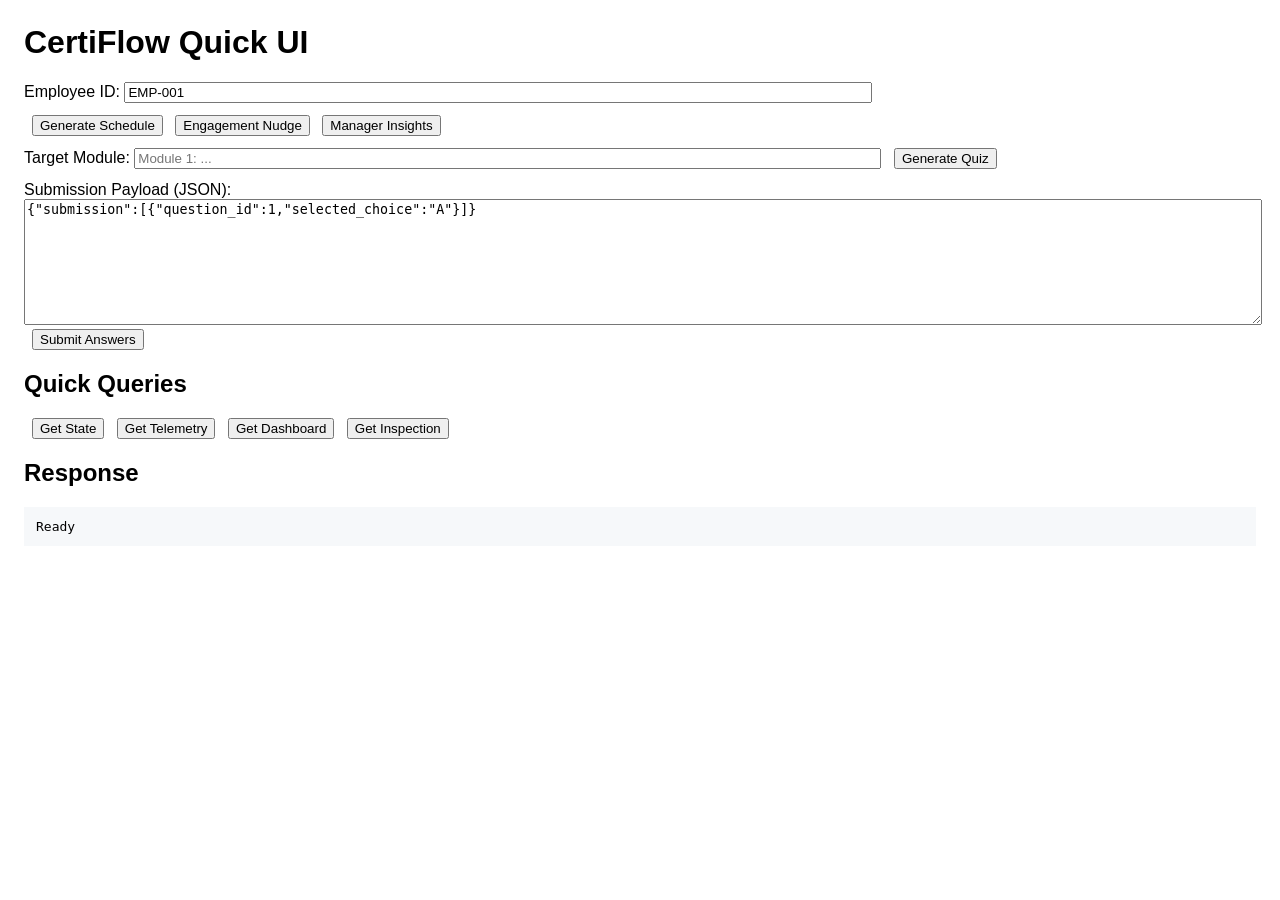
==== static/index.html @ ef90c548 "new file:   PRESENTATION.md 	new file:   README.md 	new file:   api.py 	new file:   data/fabric_iq.j" ====
<!doctype html>
<html lang="en">
<head>
  <meta charset="utf-8" />
  <meta name="viewport" content="width=device-width, initial-scale=1" />
  <title>CertiFlow UI</title>
  <style>
    body { font-family: Arial, sans-serif; margin: 24px; }
    .row { margin-bottom: 12px }
    textarea { width: 100%; height: 120px; }
    input[type=text] { width: 60%; }
    button { margin-left: 8px; }
    pre { background:#f6f8fa; padding:12px; overflow:auto; }
  </style>
</head>
<body>
  <h1>CertiFlow Quick UI</h1>

  <div class="row">
    <label>Employee ID: <input id="employeeId" type="text" value="EMP-001"/></label>
  </div>

  <div class="row">
    <button onclick="callAction('GENERATE_SCHEDULE')">Generate Schedule</button>
    <button onclick="callAction('ENGAGEMENT_NUDGE')">Engagement Nudge</button>
    <button onclick="callAction('MANAGER_INSIGHTS')">Manager Insights</button>
  </div>

  <div class="row">
    <label>Target Module: <input id="targetModule" type="text" placeholder="Module 1: ..."/></label>
    <button onclick="callAction('GENERATE_QUIZ')">Generate Quiz</button>
  </div>

  <div class="row">
    <label>Submission Payload (JSON):</label>
    <textarea id="submissionPayload">{"submission":[{"question_id":1,"selected_choice":"A"}]}</textarea>
    <button onclick="callAction('SUBMIT_ANSWERS')">Submit Answers</button>
  </div>

  <h2>Quick Queries</h2>
  <div class="row">
    <button onclick="getState()">Get State</button>
    <button onclick="getTelemetry()">Get Telemetry</button>
    <button onclick="getDashboard()">Get Dashboard</button>
    <button onclick="getInspection()">Get Inspection</button>
  </div>

  <h2>Response</h2>
  <pre id="output">Ready</pre>

<script>
async function callAction(action) {
  const employee_id = document.getElementById('employeeId').value;
  const target_module = document.getElementById('targetModule').value || undefined;
  let submission_payload = undefined;
  if (action === 'SUBMIT_ANSWERS') {
    submission_payload = document.getElementById('submissionPayload').value;
  }

  const body = { employee_id, action };
  if (target_module) body.target_module = target_module;
  if (submission_payload) body.submission_payload = submission_payload;

  const res = await fetch('/pipeline', {
    method: 'POST', headers: { 'Content-Type': 'application/json' },
    body: JSON.stringify(body)
  });

  const text = await res.text();
  try { document.getElementById('output').textContent = JSON.stringify(JSON.parse(text), null, 2); }
  catch (e) { document.getElementById('output').textContent = text; }
}

async function getState() {
  const employee_id = document.getElementById('employeeId').value;
  const res = await fetch(`/state/${employee_id}`);
  const j = await res.json();
  document.getElementById('output').textContent = JSON.stringify(j, null, 2);
}
async function getTelemetry() {
  const employee_id = document.getElementById('employeeId').value;
  const res = await fetch(`/telemetry/${employee_id}`);
  const j = await res.json();
  document.getElementById('output').textContent = JSON.stringify(j, null, 2);
}
async function getDashboard() {
  const res = await fetch('/dashboard');
  const j = await res.json();
  document.getElementById('output').textContent = JSON.stringify(j, null, 2);
}
async function getInspection() {
  const res = await fetch('/inspection');
  const j = await res.json();
  document.getElementById('output').textContent = JSON.stringify(j, null, 2);
}
</script>
</body>
</html>
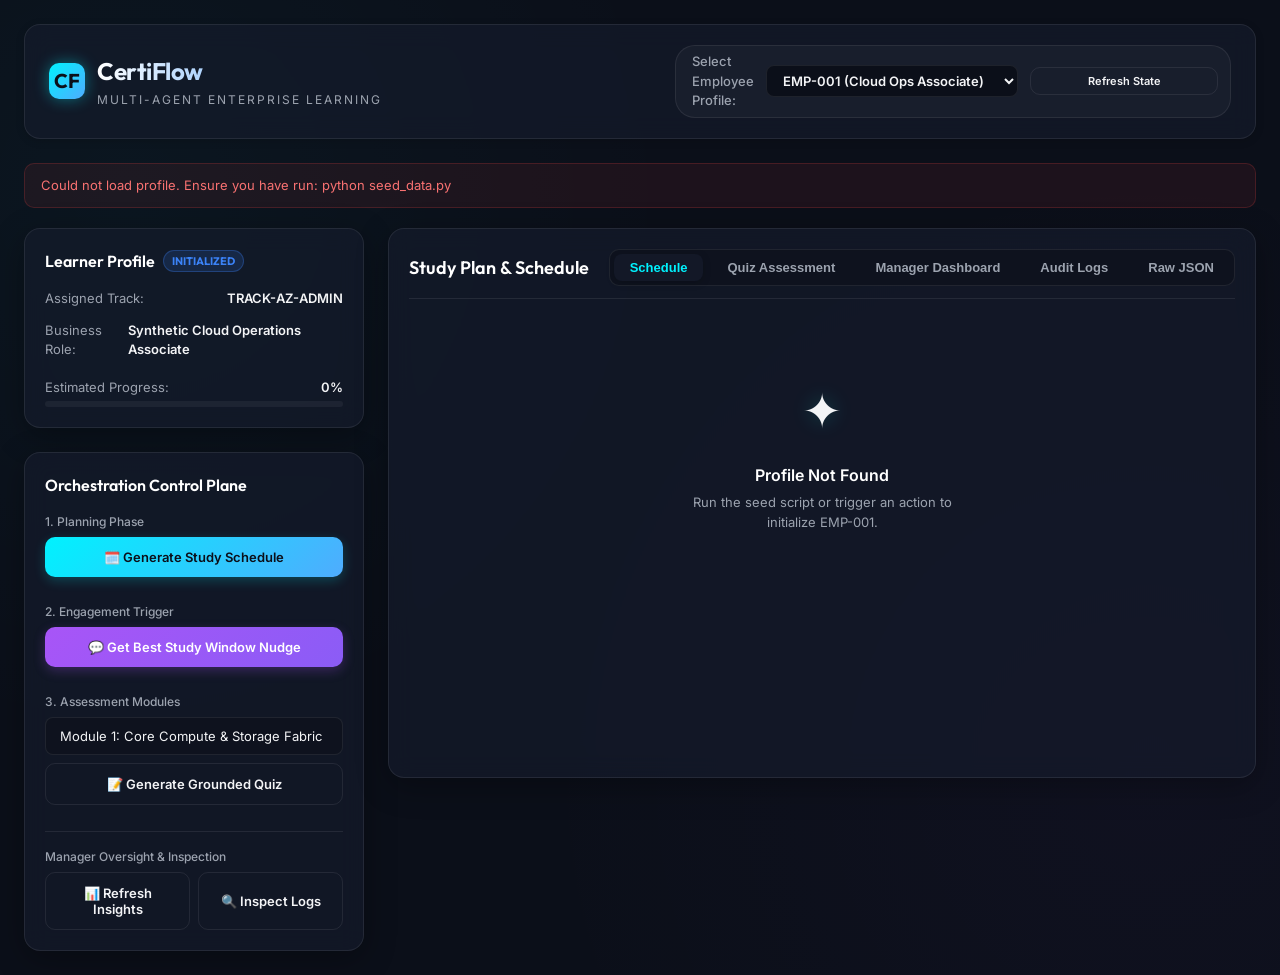
==== commit b1aff007: "Initial commit" ====
--- a/static/index.html
+++ b/static/index.html
@@ -1,98 +1,790 @@
 <!doctype html>
 <html lang="en">
+
 <head>
   <meta charset="utf-8" />
   <meta name="viewport" content="width=device-width, initial-scale=1" />
-  <title>CertiFlow UI</title>
-  <style>
-    body { font-family: Arial, sans-serif; margin: 24px; }
-    .row { margin-bottom: 12px }
-    textarea { width: 100%; height: 120px; }
-    input[type=text] { width: 60%; }
-    button { margin-left: 8px; }
-    pre { background:#f6f8fa; padding:12px; overflow:auto; }
-  </style>
+  <title>CertiFlow — Reasoning Enterprise Learning Platform</title>
+  <link rel="stylesheet" href="style.css" />
 </head>
+
 <body>
-  <h1>CertiFlow Quick UI</h1>
-
-  <div class="row">
-    <label>Employee ID: <input id="employeeId" type="text" value="EMP-001"/></label>
+
+  <!-- Header Panel -->
+  <header>
+    <div class="logo-container">
+      <div class="logo-icon">CF</div>
+      <div>
+        <h1>CertiFlow</h1>
+        <div class="subtitle">Multi-Agent Enterprise Learning</div>
+      </div>
+    </div>
+    <div class="user-selector">
+      <label for="employeeId">Select Employee Profile:</label>
+      <select id="employeeId" onchange="loadEmployeeInfo()">
+        <option value="EMP-001">EMP-001 (Cloud Ops Associate)</option>
+        <option value="EMP-002">EMP-002 (Custom Demo Profile)</option>
+      </select>
+      <button class="btn btn-outline" style="padding: 6px 12px; font-size:11px;" onclick="loadEmployeeInfo()">Refresh
+        State</button>
+    </div>
+  </header>
+
+  <!-- Alert Banner -->
+  <div id="alertBanner" class="alert" style="display: none;"></div>
+
+  <!-- Dashboard Grid -->
+  <div class="dashboard-grid">
+
+    <!-- Sidebar Controls -->
+    <div class="sidebar">
+
+      <!-- Employee Profile / State Panel -->
+      <div class="panel">
+        <div class="panel-title">
+          <span>Learner Profile</span>
+          <span id="learnerBadge" class="badge-status badge-initialized">Initialized</span>
+        </div>
+        <div class="status-card">
+          <div class="status-row">
+            <span class="status-label">Assigned Track:</span>
+            <span class="status-val" id="profileTrack">TRACK-AZ-ADMIN</span>
+          </div>
+          <div class="status-row">
+            <span class="status-label">Business Role:</span>
+            <span class="status-val" id="profileRole">Synthetic Cloud Operations Associate</span>
+          </div>
+          <div style="margin-top: 6px;">
+            <div class="status-row" style="margin-bottom: 4px;">
+              <span class="status-label">Estimated Progress:</span>
+              <span class="status-val" id="progressVal">0%</span>
+            </div>
+            <div class="progress-bar-container">
+              <div class="progress-bar-fill" id="progressBar" style="width: 0%;"></div>
+            </div>
+          </div>
+        </div>
+      </div>
+
+      <!-- Action Panel -->
+      <div class="panel">
+        <div class="panel-title">Orchestration Control Plane</div>
+
+        <div class="action-list">
+          <div class="input-group">
+            <label>1. Planning Phase</label>
+            <button class="btn btn-primary" onclick="callAction('GENERATE_SCHEDULE')">
+              🗓️ Generate Study Schedule
+            </button>
+          </div>
+
+          <div class="input-group">
+            <label>2. Engagement Trigger</label>
+            <button class="btn btn-secondary" onclick="callAction('ENGAGEMENT_NUDGE')">
+              💬 Get Best Study Window Nudge
+            </button>
+          </div>
+
+          <div class="input-group">
+            <label>3. Assessment Modules</label>
+            <input id="targetModule" class="input-control" type="text" value="Module 1: Core Compute & Storage Fabric"
+              placeholder="Enter target module name" />
+            <button class="btn btn-outline" style="margin-top: 8px;" onclick="callAction('GENERATE_QUIZ')">
+              📝 Generate Grounded Quiz
+            </button>
+          </div>
+
+          <div class="input-group"
+            style="margin-bottom: 0; border-top: 1px solid var(--border-color); padding-top: 16px;">
+            <label>Manager Oversight & Inspection</label>
+            <div style="display: flex; gap: 8px;">
+              <button class="btn btn-outline" style="flex: 1;" onclick="callAction('MANAGER_INSIGHTS')">
+                📊 Refresh Insights
+              </button>
+              <button class="btn btn-outline" style="flex: 1;" onclick="getInspection()">
+                🔍 Inspect Logs
+              </button>
+            </div>
+          </div>
+        </div>
+      </div>
+
+    </div>
+
+    <!-- Main Workspace Workspace -->
+    <div class="panel" style="min-height: 550px;">
+      <div class="workspace-header">
+        <div class="workspace-title" id="workspaceTitle">Study Plan & Schedule</div>
+        <div class="tabs-nav">
+          <button class="tab-btn active" id="tab-schedule" onclick="switchTab('schedule')">Schedule</button>
+          <button class="tab-btn" id="tab-quiz" onclick="switchTab('quiz')">Quiz Assessment</button>
+          <button class="tab-btn" id="tab-dashboard" onclick="switchTab('dashboard')">Manager Dashboard</button>
+          <button class="tab-btn" id="tab-inspection" onclick="switchTab('inspection')">Audit Logs</button>
+          <button class="tab-btn" id="tab-raw" onclick="switchTab('raw')">Raw JSON</button>
+        </div>
+      </div>
+
+      <div class="workspace-body fade-in" id="workspaceContent">
+        <!-- Renderings injected dynamically via Javascript -->
+      </div>
+    </div>
+
   </div>
 
-  <div class="row">
-    <button onclick="callAction('GENERATE_SCHEDULE')">Generate Schedule</button>
-    <button onclick="callAction('ENGAGEMENT_NUDGE')">Engagement Nudge</button>
-    <button onclick="callAction('MANAGER_INSIGHTS')">Manager Insights</button>
-  </div>
-
-  <div class="row">
-    <label>Target Module: <input id="targetModule" type="text" placeholder="Module 1: ..."/></label>
-    <button onclick="callAction('GENERATE_QUIZ')">Generate Quiz</button>
-  </div>
-
-  <div class="row">
-    <label>Submission Payload (JSON):</label>
-    <textarea id="submissionPayload">{"submission":[{"question_id":1,"selected_choice":"A"}]}</textarea>
-    <button onclick="callAction('SUBMIT_ANSWERS')">Submit Answers</button>
-  </div>
-
-  <h2>Quick Queries</h2>
-  <div class="row">
-    <button onclick="getState()">Get State</button>
-    <button onclick="getTelemetry()">Get Telemetry</button>
-    <button onclick="getDashboard()">Get Dashboard</button>
-    <button onclick="getInspection()">Get Inspection</button>
-  </div>
-
-  <h2>Response</h2>
-  <pre id="output">Ready</pre>
-
-<script>
-async function callAction(action) {
-  const employee_id = document.getElementById('employeeId').value;
-  const target_module = document.getElementById('targetModule').value || undefined;
-  let submission_payload = undefined;
-  if (action === 'SUBMIT_ANSWERS') {
-    submission_payload = document.getElementById('submissionPayload').value;
-  }
-
-  const body = { employee_id, action };
-  if (target_module) body.target_module = target_module;
-  if (submission_payload) body.submission_payload = submission_payload;
-
-  const res = await fetch('/pipeline', {
-    method: 'POST', headers: { 'Content-Type': 'application/json' },
-    body: JSON.stringify(body)
-  });
-
-  const text = await res.text();
-  try { document.getElementById('output').textContent = JSON.stringify(JSON.parse(text), null, 2); }
-  catch (e) { document.getElementById('output').textContent = text; }
-}
-
-async function getState() {
-  const employee_id = document.getElementById('employeeId').value;
-  const res = await fetch(`/state/${employee_id}`);
-  const j = await res.json();
-  document.getElementById('output').textContent = JSON.stringify(j, null, 2);
-}
-async function getTelemetry() {
-  const employee_id = document.getElementById('employeeId').value;
-  const res = await fetch(`/telemetry/${employee_id}`);
-  const j = await res.json();
-  document.getElementById('output').textContent = JSON.stringify(j, null, 2);
-}
-async function getDashboard() {
-  const res = await fetch('/dashboard');
-  const j = await res.json();
-  document.getElementById('output').textContent = JSON.stringify(j, null, 2);
-}
-async function getInspection() {
-  const res = await fetch('/inspection');
-  const j = await res.json();
-  document.getElementById('output').textContent = JSON.stringify(j, null, 2);
-}
-</script>
+  <script>
+    // State Tracking
+    let currentEmployeeId = 'EMP-001';
+    let currentTab = 'schedule';
+    let currentEmployeeState = null;
+    let currentDashboardData = null;
+    let currentInspectionReport = null;
+    let activeQuizTemplate = null;
+
+    // Run on startup
+    window.addEventListener('DOMContentLoaded', () => {
+      loadEmployeeInfo();
+    });
+
+    async function loadEmployeeInfo() {
+      currentEmployeeId = document.getElementById('employeeId').value;
+      showAlert(null); // Hide any alerts
+
+      try {
+        const res = await fetch(`/state/${currentEmployeeId}`);
+        if (!res.ok) {
+          // If 404, let's try to trigger an initialization call to populate it
+          // We can do this by executing a mock GET_INSIGHTS or similar, or prompt the user.
+          throw new Error(`Employee profile status returned: ${res.status}`);
+        }
+        const state = await res.json();
+        currentEmployeeState = state;
+        updateUIProfile(state);
+        renderCurrentTab();
+      } catch (err) {
+        // Fallback display if not seeded yet
+        showAlert(`Could not load profile. Ensure you have run: python seed_data.py`, 'error');
+        document.getElementById('progressVal').textContent = '0%';
+        document.getElementById('progressBar').style.width = '0%';
+        updateWorkspacePlaceholder("Profile Not Found", "Run the seed script or trigger an action to initialize EMP-001.");
+      }
+    }
+
+    function updateUIProfile(state) {
+      if (!state) return;
+      document.getElementById('profileTrack').textContent = state.assigned_track || 'N/A';
+      document.getElementById('profileRole').textContent = state.role || 'N/A';
+
+      // Update badge
+      const badge = document.getElementById('learnerBadge');
+      badge.textContent = state.current_stage || 'INITIALIZED';
+      badge.className = `badge-status badge-${(state.current_stage || 'initialized').toLowerCase()}`;
+
+      // Progress calculation
+      let progress = 0;
+      const stage = state.current_stage;
+      const hasSchedule = !!state.schedule;
+      const hasActiveQuiz = !!state.active_quiz;
+      const submissionCount = (state.quiz_submissions || []).length;
+
+      if (stage === "COMPLETED_ASSESSMENT" || submissionCount > 0) {
+        progress = 100;
+      } else if (stage === "QUIZ_PENDING" || hasActiveQuiz) {
+        progress = 70;
+      } else if (stage === "SCHEDULED" || hasSchedule) {
+        progress = 35;
+      } else if (stage === "NEEDS_REVISION") {
+        progress = 15;
+      } else if (stage === "INITIALIZED") {
+        progress = 5;
+      }
+
+      document.getElementById('progressVal').textContent = `${progress}%`;
+      document.getElementById('progressBar').style.width = `${progress}%`;
+    }
+
+    function showAlert(msg, type = 'success') {
+      const banner = document.getElementById('alertBanner');
+      if (!msg) {
+        banner.style.display = 'none';
+        return;
+      }
+      banner.textContent = msg;
+      banner.style.display = 'block';
+      banner.className = `alert alert-${type}`;
+    }
+
+    function switchTab(tabName) {
+      // Remove active from buttons
+      document.querySelectorAll('.tab-btn').forEach(btn => btn.classList.remove('active'));
+      document.getElementById(`tab-${tabName}`).classList.add('active');
+      currentTab = tabName;
+      renderCurrentTab();
+    }
+
+    function updateWorkspacePlaceholder(title, desc, icon = '✦') {
+      const container = document.getElementById('workspaceContent');
+      container.innerHTML = `
+        <div class="blank-slate fade-in">
+          <div class="blank-slate-icon">${icon}</div>
+          <div class="blank-slate-title">${title}</div>
+          <div class="blank-slate-desc">${desc}</div>
+        </div>
+      `;
+    }
+
+    function renderCurrentTab() {
+      const title = document.getElementById('workspaceTitle');
+      const container = document.getElementById('workspaceContent');
+
+      // Set Workspace Title
+      switch (currentTab) {
+        case 'schedule':
+          title.textContent = "Weekly Study Calendar";
+          renderSchedule(container);
+          break;
+        case 'quiz':
+          title.textContent = "Quiz & Competency Assessment";
+          renderQuiz(container);
+          break;
+        case 'dashboard':
+          title.textContent = "Team Performance Dashboard";
+          renderDashboard(container);
+          break;
+        case 'inspection':
+          title.textContent = "Audit Inspection Log";
+          renderInspection(container);
+          break;
+        case 'raw':
+          title.textContent = "Raw Telemetry / State Object";
+          renderRawJSON(container);
+          break;
+      }
+    }
+
+    // Pipeline actions executor
+    async function callAction(action) {
+      const employee_id = document.getElementById('employeeId').value;
+      const target_module = document.getElementById('targetModule').value || undefined;
+
+      showAlert("Routing reasoning request to Microsoft Foundry Agent Service...", "success");
+      updateWorkspacePlaceholder("Processing Agent Pipeline...", "Synthesizing output context across Foundry IQ, Work IQ, and Fabric IQ...", "⚙️");
+
+      const body = { employee_id, action };
+      if (target_module) body.target_module = target_module;
+
+      try {
+        const res = await fetch('/pipeline', {
+          method: 'POST',
+          headers: { 'Content-Type': 'application/json' },
+          body: JSON.stringify(body)
+        });
+
+        const result = await res.json();
+        if (!res.ok || !result.success) {
+          throw new Error(result.detail || result.error || "Execution failed");
+        }
+
+        showAlert(result.message, "success");
+
+        // Refresh local employee status
+        if (result.state) {
+          currentEmployeeState = result.state;
+          updateUIProfile(result.state);
+        }
+
+        // Auto-switch tabs to show output
+        if (action === 'GENERATE_SCHEDULE') {
+          switchTab('schedule');
+        } else if (action === 'GENERATE_QUIZ') {
+          activeQuizTemplate = result.submission_template;
+          switchTab('quiz');
+        } else if (action === 'SUBMIT_ANSWERS') {
+          switchTab('quiz');
+          loadEmployeeInfo(); // Refresh state structure
+        } else if (action === 'ENGAGEMENT_NUDGE') {
+          // Keep on current tab but refresh rendering
+          renderCurrentTab();
+        } else if (action === 'MANAGER_INSIGHTS') {
+          // Fetch manager dashboard details
+          const dashRes = await fetch('/dashboard');
+          currentDashboardData = await dashRes.json();
+          switchTab('dashboard');
+        }
+
+        // Always update the raw JSON tab with the latest transaction
+        document.getElementById('workspaceContent').classList.add('fade-in');
+
+      } catch (err) {
+        showAlert(err.message, "error");
+        updateWorkspacePlaceholder("Execution Interrupted", err.message, "⚠️");
+      }
+    }
+
+    // Dynamic rendering functions
+    function renderSchedule(container) {
+      if (!currentEmployeeState || !currentEmployeeState.schedule) {
+        updateWorkspacePlaceholder(
+          "No Schedule Available",
+          "Click 'Generate Study Schedule' on the sidebar control panel to trigger the Planner Agent.",
+          "🗓️"
+        );
+        return;
+      }
+
+      const scheduleData = currentEmployeeState.schedule.weekly_learning_schedule || currentEmployeeState.schedule;
+      const modules = scheduleData.modules_schedule || [];
+
+      if (modules.length === 0) {
+        container.innerHTML = `<div class="blank-slate"><div class="blank-slate-title">Calendar Schedule Empty</div></div>`;
+        return;
+      }
+
+      let html = `<div class="schedule-list fade-in">`;
+      modules.forEach(mod => {
+        const hours = mod.scheduled_hours || [];
+        const notes = mod.notes || "Grounded based on availability constraints and prerequisite tracking.";
+
+        html += `
+          <div class="schedule-item">
+            <div class="schedule-item-header">
+              <span class="schedule-item-title">${mod.name}</span>
+              <span class="schedule-item-id">${mod.module_id}</span>
+            </div>
+            <div class="schedule-item-slots">
+        `;
+
+        hours.forEach(slot => {
+          html += `
+            <span class="time-slot">
+              ⏱️ ${slot.day}: ${slot.start_time} - ${slot.end_time}
+            </span>
+          `;
+        });
+
+        html += `
+            </div>
+            <div class="schedule-item-notes">
+              <strong>Grounding Insight:</strong> ${notes}
+            </div>
+          </div>
+        `;
+      });
+      html += `</div>`;
+      container.innerHTML = html;
+    }
+
+    function renderQuiz(container) {
+      // Check if there are active quizzes
+      if (!currentEmployeeState) return;
+
+      const activeQuiz = currentEmployeeState.active_quiz;
+      const submissions = currentEmployeeState.quiz_submissions || [];
+
+      if (!activeQuiz) {
+        // Render historical scores if available
+        if (submissions.length > 0) {
+          const lastSub = submissions[submissions.length - 1];
+          const verdict = lastSub.verdict || {};
+          const isPassed = verdict.verdict === 'PASSED';
+          const recommendation = lastSub.advancement_recommendation || "Proceed forward.";
+
+          let histHtml = `
+            <div class="nudge-card fade-in" style="border-color: ${isPassed ? 'var(--success)' : 'var(--danger)'};">
+              <div class="nudge-header" style="color: ${isPassed ? 'var(--success)' : 'var(--danger)'};">
+                ${isPassed ? '🎉 Assessment Passed' : '⚠️ Revision Required'}
+              </div>
+              <div class="nudge-message">
+                Module: ${lastSub.module || 'Track Module'}<br/>
+                Score: <strong>${verdict.score_percentage}%</strong> (Verdict: ${verdict.verdict})
+              </div>
+              <div class="nudge-message" style="font-size: 14px; margin-top: 12px;">
+                ${verdict.feedback || ''}
+              </div>
+              
+              <div style="margin-top: 20px; padding-top:16px; border-top: 1px solid var(--border-color)">
+                <strong>Path Recommendation:</strong> ${recommendation}
+              </div>
+          `;
+
+          // If Critic gave explanations, render them
+          if (verdict.reasoning_trace && verdict.reasoning_trace.length > 0) {
+            histHtml += `
+              <div style="margin-top: 16px;">
+                <h4 style="color: var(--secondary); margin-bottom: 8px;">Critic Reasoning Trace:</h4>
+                <div style="display:flex; flex-direction:column; gap:10px;">
+            `;
+            verdict.reasoning_trace.forEach(item => {
+              histHtml += `
+                <div class="schedule-item-notes" style="border-color: var(--danger); background: rgba(239, 68, 68, 0.03);">
+                  <strong>Question: ${item.question_id} Focus</strong><br/>
+                  <em>Gaps identified:</em> ${item.why_wrong}<br/>
+                  <em>Revision Focus:</em> ${item.syllabus_focus}<br/>
+                  <em>Action Item:</em> ${item.corrective_action}
+                </div>
+              `;
+            });
+            histHtml += `</div></div>`;
+          }
+
+          histHtml += `
+              <button class="btn btn-outline" style="margin-top: 20px;" onclick="switchTab('schedule')">
+                Back to Schedule
+              </button>
+            </div>
+          `;
+          container.innerHTML = histHtml;
+        } else {
+          updateWorkspacePlaceholder(
+            "No Active Quiz",
+            "Enter a target module in the sidebar controls and click 'Generate Grounded Quiz' to generate an assessment.",
+            "📝"
+          );
+        }
+        return;
+      }
+
+      // Render the active quiz as form elements
+      const quizName = activeQuiz.module || "Assessment Quiz";
+      const questions = activeQuiz.quiz || activeQuiz.questions || [];
+
+      let quizHtml = `
+        <div class="quiz-container fade-in">
+          <div class="quiz-meta">
+            <span>Module: <strong>${quizName}</strong></span>
+            <span>Target: <strong>2 Grounded Questions</strong></span>
+          </div>
+          <form id="quizForm" onsubmit="submitQuizAnswers(event)">
+      `;
+
+      questions.forEach((q, qIdx) => {
+        const qId = q.question_id || q.id;
+        const options = q.options || q.choices || [];
+
+        quizHtml += `
+          <div class="quiz-card" style="margin-bottom: 16px;">
+            <div class="quiz-question">${qIdx + 1}. ${q.question}</div>
+            <div class="quiz-options">
+        `;
+
+        options.forEach((opt, optIdx) => {
+          // Resolve label choice e.g. "A", "B", "C", "D"
+          const letters = ["A", "B", "C", "D"];
+          const labelLetter = letters[optIdx] || opt.substring(0, 1);
+
+          quizHtml += `
+            <label class="quiz-option" id="label-q${qId}-${labelLetter}">
+              <input type="radio" name="question_${qId}" value="${labelLetter}" required 
+                     onclick="highlightOption('${qId}', '${labelLetter}')">
+              <span><strong>${labelLetter}.</strong> ${opt}</span>
+            </label>
+          `;
+        });
+
+        quizHtml += `
+            </div>
+          </div>
+        `;
+      });
+
+      quizHtml += `
+            <button type="submit" class="btn btn-primary" style="max-width: 200px;">
+              Submit Answers
+            </button>
+          </form>
+        </div>
+      `;
+
+      container.innerHTML = quizHtml;
+    }
+
+    function highlightOption(questionId, letter) {
+      // Clear sibling highlights
+      const letters = ["A", "B", "C", "D"];
+      letters.forEach(l => {
+        const el = document.getElementById(`label-q${questionId}-${l}`);
+        if (el) el.classList.remove('selected');
+      });
+      // Highlight selected
+      const selectedEl = document.getElementById(`label-q${questionId}-${letter}`);
+      if (selectedEl) selectedEl.classList.add('selected');
+    }
+
+    async function submitQuizAnswers(e) {
+      e.preventDefault();
+      const employee_id = document.getElementById('employeeId').value;
+      const form = document.getElementById('quizForm');
+      const activeQuiz = currentEmployeeState.active_quiz;
+      const questions = activeQuiz.quiz || activeQuiz.questions || [];
+
+      const submissionPayload = {
+        submission: []
+      };
+
+      try {
+        questions.forEach(q => {
+          const qId = q.question_id || q.id;
+          const radioVal = form.elements[`question_${qId}`].value;
+          submissionPayload.submission.push({
+            question_id: qId,
+            selected_choice: radioVal
+          });
+        });
+
+        // Trigger POST submit action
+        showAlert("Grading answers using Critic / Verifier agent reasoning loop...", "success");
+        updateWorkspacePlaceholder("Grading Quiz...", "Reviewing choices and checking citations in background...", "⚖️");
+
+        const res = await fetch('/pipeline', {
+          method: 'POST',
+          headers: { 'Content-Type': 'application/json' },
+          body: JSON.stringify({
+            employee_id,
+            action: 'SUBMIT_ANSWERS',
+            submission_payload: JSON.stringify(submissionPayload)
+          })
+        });
+
+        const result = await res.json();
+        if (!res.ok || !result.success) {
+          throw new Error(result.detail || result.error || "Grading failed");
+        }
+
+        showAlert(result.message, "success");
+        if (result.state) {
+          currentEmployeeState = result.state;
+          updateUIProfile(result.state);
+        }
+        renderCurrentTab();
+
+      } catch (err) {
+        showAlert(err.message, "error");
+        renderCurrentTab();
+      }
+    }
+
+    function renderDashboard(container) {
+      if (!currentDashboardData) {
+        updateWorkspacePlaceholder(
+          "Insights Not Loaded",
+          "Click 'Refresh Insights' in the sidebar to compile metric snapshots across all tracked learners.",
+          "📊"
+        );
+        return;
+      }
+
+      const teamSize = currentDashboardData.team_size || 0;
+      const riskScore = currentDashboardData.risk_score || 0;
+      const avgProg = currentDashboardData.average_progress || 0;
+      const riskLevel = currentDashboardData.risk_level || 'LOW';
+
+      const riskClass = `risk-level-tag risk-${riskLevel.toLowerCase()}`;
+
+      let html = `
+        <div class="fade-in">
+          <!-- Metric Scorecard -->
+          <div class="insights-grid">
+            <div class="metric-card">
+              <div class="metric-val">${teamSize}</div>
+              <div class="metric-label">Tracked Learners</div>
+            </div>
+            <div class="metric-card">
+              <div class="metric-val" style="color: var(--primary);">${avgProg}%</div>
+              <div class="metric-label">Avg. Progress</div>
+            </div>
+            <div class="metric-card">
+              <div class="metric-val">${riskScore}/100</div>
+              <div class="metric-label">Risk Index</div>
+            </div>
+            <div class="metric-card">
+              <div class="metric-val" style="font-size: 20px; padding: 6px 0;">
+                <span class="${riskClass}">${riskLevel}</span>
+              </div>
+              <div class="metric-label">Risk Level</div>
+            </div>
+          </div>
+
+          <!-- Narrative and Action Items -->
+          <div class="insights-panel">
+            <div class="insights-list-box">
+              <div class="insights-list-title">Risk Flags & Delivery Gaps</div>
+              <div class="insights-list">
+      `;
+
+      const flags = currentDashboardData.risk_flags || [];
+      flags.forEach(flag => {
+        html += `<div class="insights-list-item">${flag}</div>`;
+      });
+
+      html += `
+              </div>
+              
+              <div class="insights-list-title" style="margin-top: 16px;">Recommended Mitigations</div>
+              <div class="insights-list">
+      `;
+
+      const actions = currentDashboardData.recommended_actions || [];
+      actions.forEach(act => {
+        html += `<div class="insights-list-item action">${act}</div>`;
+      });
+
+      html += `
+              </div>
+            </div>
+
+            <div class="manager-narrative-box">
+              <h4 style="color: #fff; margin-bottom: 8px; font-family: var(--font-display);">Executive Briefing</h4>
+              <p>${currentDashboardData.manager_narrative || 'No explanation generated yet.'}</p>
+            </div>
+          </div>
+
+          <!-- Employee Listing Table -->
+          <h4 style="color: #fff; font-family: var(--font-display); margin-bottom: 8px;">Employee Readiness Ledger</h4>
+          <table class="team-table">
+            <thead>
+              <tr>
+                <th>Learner</th>
+                <th>Role</th>
+                <th>Stage</th>
+                <th style="width: 150px;">Progress</th>
+                <th>Sched.</th>
+                <th>Quiz</th>
+                <th>Submissions</th>
+              </tr>
+            </thead>
+            <tbody>
+      `;
+
+      const employees = currentDashboardData.employees || [];
+      employees.forEach(emp => {
+        html += `
+          <tr>
+            <td><strong>${emp.employee_id}</strong></td>
+            <td>${emp.role}</td>
+            <td>
+              <span class="badge-status badge-${(emp.stage_label || 'initialized').toLowerCase()}">
+                ${emp.stage_label || 'Initialized'}
+              </span>
+            </td>
+            <td>
+              <div style="display:flex; align-items:center; gap:8px;">
+                <span style="font-weight:600; width: 35px;">${emp.progress_percentage}%</span>
+                <div class="progress-bar-container" style="flex:1;">
+                  <div class="progress-bar-fill" style="width: ${emp.progress_percentage}%;"></div>
+                </div>
+              </div>
+            </td>
+            <td>${emp.has_schedule ? '✅' : '❌'}</td>
+            <td>${emp.has_quiz ? '📝' : '➖'}</td>
+            <td><strong>${emp.submissions}</strong> submit(s)</td>
+          </tr>
+        `;
+      });
+
+      html += `
+            </tbody>
+          </table>
+        </div>
+      `;
+
+      container.innerHTML = html;
+    }
+
+    async function getInspection() {
+      showAlert("Fetching system configuration audit trace logs...", "success");
+      updateWorkspacePlaceholder("Querying Audit Telemetry...", "Reassembling steps...", "🔍");
+
+      try {
+        const res = await fetch('/inspection');
+        currentInspectionReport = await res.json();
+        switchTab('inspection');
+      } catch (err) {
+        showAlert(err.message, "error");
+        renderCurrentTab();
+      }
+    }
+
+    function renderInspection(container) {
+      if (!currentInspectionReport) {
+        updateWorkspacePlaceholder(
+          "Logs Not Loaded",
+          "Click 'Inspect Logs' in the workspace tabs or sidebar panel to query the system telemetries.",
+          "🔍"
+        );
+        return;
+      }
+
+      const log = currentInspectionReport.inspection_log || [];
+
+      let html = `
+        <div class="fade-in">
+          <div class="inspection-stats">
+            <span>Active State File: <strong>${currentInspectionReport.state_file}</strong></span>
+            <span>Registered Employees: <strong>${currentInspectionReport.employee_count}</strong></span>
+            <span>Total Events Logged: <strong>${log.length}</strong></span>
+          </div>
+          
+          <div class="inspection-timeline">
+      `;
+
+      if (log.length === 0) {
+        html += `<div class="blank-slate"><div class="blank-slate-title">No audit telemetry logged yet.</div></div>`;
+      } else {
+        // Render logs in reverse chronological order
+        const revLog = [...log].reverse();
+        revLog.forEach((event, idx) => {
+          html += `
+            <div class="timeline-event ${idx === 0 ? 'active' : ''}">
+              <div class="event-header">
+                <span class="event-action">${event.action}</span>
+                <span class="schedule-item-id" style="font-size:10px;">User: ${event.employee_id || 'System'}</span>
+              </div>
+              <div class="event-note">${event.note || 'Workflow transformation event.'}</div>
+              <details class="event-details">
+                <summary style="cursor:pointer; color: var(--primary);">View Transition Payloads</summary>
+                <div style="margin-top: 8px;">
+                  <strong>Arguments Passed:</strong>
+                  <pre style="margin-top: 4px; padding: 8px; max-height:150px;">${JSON.stringify(event.inputs, null, 2)}</pre>
+                </div>
+                <div style="margin-top: 8px;">
+                  <strong>Stage State Transition:</strong>
+                  <pre style="margin-top: 4px; padding: 8px; max-height:150px;">${JSON.stringify(event.before_state, null, 2)} ➔ ${JSON.stringify(event.after_state, null, 2)}</pre>
+                </div>
+              </details>
+            </div>
+          `;
+        });
+      }
+
+      html += `
+          </div>
+        </div>
+      `;
+
+      container.innerHTML = html;
+    }
+
+    function renderRawJSON(container) {
+      let data = {};
+      if (currentEmployeeState) {
+        data = {
+          current_employee_state: currentEmployeeState,
+          inspection_report: currentInspectionReport || "Tab 'Audit Logs' not queried yet.",
+          manager_dashboard: currentDashboardData || "Tab 'Manager Dashboard' not queried yet."
+        };
+      } else {
+        data = { status: "Profile not loaded. Perform an action to seed mock registers." };
+      }
+
+      container.innerHTML = `
+        <div class="fade-in">
+          <p style="font-size: 13px; color: var(--text-muted); margin-bottom: 8px;">
+            Telemetry storage values currently written in <code>data/system_telemetry.json</code> and <code>data/session_state.json</code>:
+          </p>
+          <pre>${JSON.stringify(data, null, 2)}</pre>
+        </div>
+      `;
+    }
+  </script>
 </body>
+
 </html>
--- a/static/style.css
+++ b/static/style.css
@@ -0,0 +1,867 @@
+@import url('https://fonts.googleapis.com/css2?family=Inter:wght@300;400;500;600;700&family=Outfit:wght@400;500;600;700&display=swap');
+
+:root {
+  --bg-color: #0b0f19;
+  --panel-bg: rgba(22, 28, 45, 0.65);
+  --border-color: rgba(255, 255, 255, 0.08);
+  --border-accent: rgba(0, 242, 254, 0.2);
+  --text-main: #f3f4f6;
+  --text-muted: #9ca3af;
+  
+  --primary: #00f2fe;
+  --primary-gradient: linear-gradient(135deg, #00f2fe 0%, #4facfe 100%);
+  --secondary: #a855f7;
+  --secondary-gradient: linear-gradient(135deg, #a855f7 0%, #8b5cf6 100%);
+  
+  --success: #10b981;
+  --warning: #f59e0b;
+  --danger: #ef4444;
+  
+  --font-display: 'Outfit', 'Inter', sans-serif;
+  --font-sans: 'Inter', sans-serif;
+  
+  --shadow-sm: 0 2px 8px rgba(0, 0, 0, 0.15);
+  --shadow-md: 0 8px 32px 0 rgba(0, 0, 0, 0.3);
+  --shadow-lg: 0 12px 48px 0 rgba(0, 0, 0, 0.4);
+}
+
+* {
+  box-sizing: border-box;
+  margin: 0;
+  padding: 0;
+}
+
+body {
+  font-family: var(--font-sans);
+  background-color: var(--bg-color);
+  background-image: radial-gradient(circle at 10% 20%, rgba(0, 242, 254, 0.03) 0%, transparent 40%),
+                    radial-gradient(circle at 90% 80%, rgba(168, 85, 247, 0.03) 0%, transparent 45%);
+  color: var(--text-main);
+  line-height: 1.5;
+  padding: 24px;
+  min-height: 100vh;
+}
+
+/* Scrollbar Styles */
+::-webkit-scrollbar {
+  width: 8px;
+  height: 8px;
+}
+::-webkit-scrollbar-track {
+  background: rgba(255, 255, 255, 0.02);
+}
+::-webkit-scrollbar-thumb {
+  background: rgba(255, 255, 255, 0.1);
+  border-radius: 4px;
+}
+::-webkit-scrollbar-thumb:hover {
+  background: rgba(0, 242, 254, 0.3);
+}
+
+/* Header Section */
+header {
+  display: flex;
+  justify-content: space-between;
+  align-items: center;
+  margin-bottom: 24px;
+  padding: 20px 24px;
+  background: var(--panel-bg);
+  border: 1px solid var(--border-color);
+  backdrop-filter: blur(12px);
+  border-radius: 16px;
+  box-shadow: var(--shadow-sm);
+}
+
+.logo-container {
+  display: flex;
+  align-items: center;
+  gap: 12px;
+}
+
+.logo-icon {
+  width: 36px;
+  height: 36px;
+  background: var(--primary-gradient);
+  border-radius: 10px;
+  display: flex;
+  align-items: center;
+  justify-content: center;
+  font-weight: 700;
+  color: #0b0f19;
+  font-family: var(--font-display);
+  font-size: 20px;
+  box-shadow: 0 0 15px rgba(0, 242, 254, 0.4);
+}
+
+h1 {
+  font-family: var(--font-display);
+  font-size: 24px;
+  font-weight: 700;
+  background: linear-gradient(to right, #ffffff, #93c5fd, #c084fc);
+  -webkit-background-clip: text;
+  background-clip: text;
+  -webkit-text-fill-color: transparent;
+  letter-spacing: -0.5px;
+}
+
+.subtitle {
+  font-size: 12px;
+  color: var(--text-muted);
+  text-transform: uppercase;
+  letter-spacing: 2px;
+  margin-top: 2px;
+}
+
+.user-selector {
+  display: flex;
+  align-items: center;
+  gap: 12px;
+  background: rgba(255, 255, 255, 0.03);
+  padding: 6px 12px 6px 16px;
+  border-radius: 20px;
+  border: 1px solid var(--border-color);
+}
+
+.user-selector label {
+  font-size: 13px;
+  color: var(--text-muted);
+  font-weight: 500;
+}
+
+.user-selector select, .user-selector input {
+  background: #0b0f19;
+  border: 1px solid var(--border-color);
+  color: var(--text-main);
+  padding: 6px 12px;
+  border-radius: 8px;
+  font-family: var(--font-sans);
+  font-size: 13px;
+  font-weight: 600;
+  outline: none;
+  transition: border-color 0.2s;
+}
+
+.user-selector select:focus, .user-selector input:focus {
+  border-color: var(--primary);
+}
+
+/* Dashboard Layout */
+.dashboard-grid {
+  display: grid;
+  grid-template-columns: 340px 1fr;
+  gap: 24px;
+  align-items: start;
+}
+
+/* Sidebar & Actions Panel */
+.sidebar {
+  display: flex;
+  flex-direction: column;
+  gap: 24px;
+}
+
+.panel {
+  background: var(--panel-bg);
+  border: 1px solid var(--border-color);
+  backdrop-filter: blur(12px);
+  border-radius: 16px;
+  padding: 20px;
+  box-shadow: var(--shadow-md);
+  transition: border-color 0.3s;
+}
+
+.panel:hover {
+  border-color: var(--border-accent);
+}
+
+.panel-title {
+  font-family: var(--font-display);
+  font-size: 16px;
+  font-weight: 600;
+  color: #fff;
+  margin-bottom: 16px;
+  display: flex;
+  align-items: center;
+  gap: 8px;
+}
+
+.panel-title span.badge {
+  font-size: 11px;
+  padding: 2px 8px;
+  border-radius: 12px;
+  background: rgba(0, 242, 254, 0.1);
+  color: var(--primary);
+  border: 1px solid var(--border-accent);
+}
+
+.action-list {
+  display: flex;
+  flex-direction: column;
+  gap: 10px;
+}
+
+/* Buttons */
+.btn {
+  width: 100%;
+  padding: 12px 16px;
+  border-radius: 10px;
+  font-family: var(--font-sans);
+  font-size: 13px;
+  font-weight: 600;
+  cursor: pointer;
+  display: flex;
+  align-items: center;
+  justify-content: center;
+  gap: 8px;
+  border: none;
+  transition: all 0.2s ease;
+}
+
+.btn-primary {
+  background: var(--primary-gradient);
+  color: #0b0f19;
+  box-shadow: 0 4px 12px rgba(0, 242, 254, 0.2);
+}
+
+.btn-primary:hover {
+  transform: translateY(-2px);
+  box-shadow: 0 6px 20px rgba(0, 242, 254, 0.35);
+}
+
+.btn-secondary {
+  background: var(--secondary-gradient);
+  color: #fff;
+  box-shadow: 0 4px 12px rgba(168, 85, 247, 0.25);
+}
+
+.btn-secondary:hover {
+  transform: translateY(-2px);
+  box-shadow: 0 6px 20px rgba(168, 85, 247, 0.4);
+}
+
+.btn-outline {
+  background: transparent;
+  color: var(--text-main);
+  border: 1px solid var(--border-color);
+}
+
+.btn-outline:hover {
+  background: rgba(255, 255, 255, 0.05);
+  border-color: var(--text-muted);
+}
+
+.btn:disabled {
+  opacity: 0.5;
+  cursor: not-allowed;
+  transform: none !important;
+  box-shadow: none !important;
+}
+
+/* Input Fields in Panels */
+.input-group {
+  margin-bottom: 16px;
+}
+
+.input-group label {
+  display: block;
+  font-size: 12px;
+  color: var(--text-muted);
+  margin-bottom: 6px;
+  font-weight: 500;
+}
+
+.input-control {
+  width: 100%;
+  background: rgba(0, 0, 0, 0.2);
+  border: 1px solid var(--border-color);
+  color: var(--text-main);
+  padding: 10px 14px;
+  border-radius: 8px;
+  font-family: var(--font-sans);
+  font-size: 13px;
+  outline: none;
+  transition: all 0.2s;
+}
+
+.input-control:focus {
+  border-color: var(--primary);
+  box-shadow: 0 0 0 2px rgba(0, 242, 254, 0.1);
+}
+
+/* Status Info Card */
+.status-card {
+  display: flex;
+  flex-direction: column;
+  gap: 12px;
+}
+
+.status-row {
+  display: flex;
+  justify-content: space-between;
+  align-items: center;
+  font-size: 13px;
+}
+
+.status-label {
+  color: var(--text-muted);
+}
+
+.status-val {
+  font-weight: 600;
+}
+
+.badge-status {
+  padding: 2px 8px;
+  border-radius: 12px;
+  font-size: 11px;
+  font-weight: 700;
+  text-transform: uppercase;
+}
+
+.badge-initialized { background: rgba(59, 130, 246, 0.15); color: #3b82f6; border: 1px solid rgba(59, 130, 246, 0.3); }
+.badge-scheduled { background: rgba(168, 85, 247, 0.15); color: #a855f7; border: 1px solid rgba(168, 85, 247, 0.3); }
+.badge-quiz_pending { background: rgba(245, 158, 11, 0.15); color: #f59e0b; border: 1px solid rgba(245, 158, 11, 0.3); }
+.badge-completed_assessment { background: rgba(16, 185, 129, 0.15); color: #10b981; border: 1px solid rgba(16, 185, 129, 0.3); }
+.badge-needs_revision { background: rgba(239, 68, 68, 0.15); color: #ef4444; border: 1px solid rgba(239, 68, 68, 0.3); }
+
+/* Main Workspace Panel */
+.workspace-container {
+  display: flex;
+  flex-direction: column;
+  gap: 24px;
+}
+
+.workspace-header {
+  display: flex;
+  justify-content: space-between;
+  align-items: center;
+  border-bottom: 1px solid var(--border-color);
+  padding-bottom: 12px;
+  margin-bottom: 16px;
+}
+
+.workspace-title {
+  font-family: var(--font-display);
+  font-size: 18px;
+  font-weight: 600;
+  color: #fff;
+}
+
+/* Tabs Navigation */
+.tabs-nav {
+  display: flex;
+  gap: 8px;
+  background: rgba(0, 0, 0, 0.2);
+  padding: 4px;
+  border-radius: 10px;
+  border: 1px solid var(--border-color);
+}
+
+.tab-btn {
+  background: transparent;
+  border: none;
+  color: var(--text-muted);
+  padding: 6px 16px;
+  font-size: 13px;
+  font-weight: 600;
+  border-radius: 8px;
+  cursor: pointer;
+  transition: all 0.2s;
+}
+
+.tab-btn:hover {
+  color: #fff;
+}
+
+.tab-btn.active {
+  background: var(--panel-bg);
+  color: var(--primary);
+  box-shadow: var(--shadow-sm);
+}
+
+/* Content Rendering */
+.workspace-body {
+  min-height: 400px;
+}
+
+.fade-in {
+  animation: fadeIn 0.4s ease-out;
+}
+
+@keyframes fadeIn {
+  from { opacity: 0; transform: translateY(8px); }
+  to { opacity: 1; transform: translateY(0); }
+}
+
+/* Blank Slate State */
+.blank-slate {
+  display: flex;
+  flex-direction: column;
+  align-items: center;
+  justify-content: center;
+  padding: 60px 20px;
+  text-align: center;
+}
+
+.blank-slate-icon {
+  font-size: 48px;
+  margin-bottom: 16px;
+  filter: drop-shadow(0 0 10px rgba(0, 242, 254, 0.2));
+}
+
+.blank-slate-title {
+  font-size: 16px;
+  font-weight: 600;
+  color: #fff;
+  margin-bottom: 6px;
+}
+
+.blank-slate-desc {
+  font-size: 13px;
+  color: var(--text-muted);
+  max-width: 300px;
+}
+
+/* Dynamic Schedule Layout */
+.schedule-list {
+  display: flex;
+  flex-direction: column;
+  gap: 16px;
+}
+
+.schedule-item {
+  background: rgba(255, 255, 255, 0.02);
+  border: 1px solid var(--border-color);
+  border-radius: 12px;
+  padding: 16px;
+  transition: all 0.2s;
+}
+
+.schedule-item:hover {
+  background: rgba(255, 255, 255, 0.04);
+  border-color: rgba(0, 242, 254, 0.15);
+}
+
+.schedule-item-header {
+  display: flex;
+  justify-content: space-between;
+  align-items: flex-start;
+  margin-bottom: 12px;
+}
+
+.schedule-item-title {
+  font-size: 14px;
+  font-weight: 600;
+  color: #fff;
+}
+
+.schedule-item-id {
+  font-size: 11px;
+  background: rgba(255, 255, 255, 0.06);
+  padding: 2px 6px;
+  border-radius: 4px;
+  color: var(--text-muted);
+  font-family: monospace;
+}
+
+.schedule-item-slots {
+  display: flex;
+  flex-wrap: wrap;
+  gap: 8px;
+  margin-bottom: 10px;
+}
+
+.time-slot {
+  display: flex;
+  align-items: center;
+  gap: 6px;
+  background: rgba(0, 242, 254, 0.05);
+  border: 1px solid rgba(0, 242, 254, 0.1);
+  color: var(--primary);
+  padding: 4px 10px;
+  border-radius: 6px;
+  font-size: 12px;
+  font-weight: 500;
+}
+
+.schedule-item-notes {
+  font-size: 12px;
+  color: var(--text-muted);
+  background: rgba(0, 0, 0, 0.15);
+  padding: 8px 12px;
+  border-radius: 6px;
+  border-left: 2px solid var(--secondary);
+}
+
+/* Interactive Quiz Layout */
+.quiz-container {
+  display: flex;
+  flex-direction: column;
+  gap: 20px;
+}
+
+.quiz-meta {
+  display: flex;
+  justify-content: space-between;
+  align-items: center;
+  background: rgba(168, 85, 247, 0.08);
+  border: 1px solid rgba(168, 85, 247, 0.15);
+  padding: 12px 16px;
+  border-radius: 10px;
+  font-size: 13px;
+}
+
+.quiz-card {
+  background: rgba(255, 255, 255, 0.02);
+  border: 1px solid var(--border-color);
+  border-radius: 12px;
+  padding: 20px;
+}
+
+.quiz-question {
+  font-size: 15px;
+  font-weight: 600;
+  color: #fff;
+  margin-bottom: 16px;
+}
+
+.quiz-options {
+  display: flex;
+  flex-direction: column;
+  gap: 10px;
+}
+
+.quiz-option {
+  display: flex;
+  align-items: center;
+  gap: 12px;
+  background: rgba(255, 255, 255, 0.03);
+  border: 1px solid var(--border-color);
+  padding: 12px 16px;
+  border-radius: 8px;
+  cursor: pointer;
+  transition: all 0.2s;
+  font-size: 13px;
+}
+
+.quiz-option:hover {
+  background: rgba(255, 255, 255, 0.06);
+  border-color: rgba(0, 242, 254, 0.2);
+}
+
+.quiz-option.selected {
+  background: rgba(0, 242, 254, 0.08);
+  border-color: var(--primary);
+  box-shadow: 0 0 10px rgba(0, 242, 254, 0.1);
+}
+
+.quiz-option input[type="radio"] {
+  accent-color: var(--primary);
+  width: 16px;
+  height: 16px;
+}
+
+/* Nudge Output styling */
+.nudge-card {
+  background: linear-gradient(135deg, rgba(0, 242, 254, 0.05) 0%, rgba(168, 85, 247, 0.05) 100%);
+  border: 1px solid rgba(0, 242, 254, 0.15);
+  border-radius: 16px;
+  padding: 24px;
+  box-shadow: var(--shadow-sm);
+}
+
+.nudge-header {
+  display: flex;
+  align-items: center;
+  gap: 10px;
+  font-family: var(--font-display);
+  font-size: 15px;
+  font-weight: 600;
+  color: var(--primary);
+  margin-bottom: 16px;
+}
+
+.nudge-message {
+  font-size: 16px;
+  font-weight: 500;
+  color: #fff;
+  margin-bottom: 12px;
+  line-height: 1.6;
+}
+
+.nudge-meta-row {
+  display: grid;
+  grid-template-columns: 1fr 1fr;
+  gap: 16px;
+  margin-top: 16px;
+  border-top: 1px solid rgba(255, 255, 255, 0.05);
+  padding-top: 16px;
+}
+
+.nudge-meta-item {
+  font-size: 12px;
+}
+
+.nudge-meta-label {
+  color: var(--text-muted);
+  margin-bottom: 4px;
+}
+
+.nudge-meta-val {
+  font-weight: 600;
+  color: #fff;
+}
+
+/* Manager Insights Dashboard */
+.insights-grid {
+  display: grid;
+  grid-template-columns: repeat(4, 1fr);
+  gap: 16px;
+  margin-bottom: 24px;
+}
+
+.metric-card {
+  background: rgba(255, 255, 255, 0.02);
+  border: 1px solid var(--border-color);
+  border-radius: 12px;
+  padding: 16px;
+  text-align: center;
+}
+
+.metric-val {
+  font-family: var(--font-display);
+  font-size: 28px;
+  font-weight: 700;
+  color: #fff;
+  margin-bottom: 4px;
+}
+
+.metric-label {
+  font-size: 12px;
+  color: var(--text-muted);
+}
+
+.risk-level-tag {
+  display: inline-block;
+  padding: 2px 8px;
+  border-radius: 12px;
+  font-size: 12px;
+  font-weight: 700;
+  text-transform: uppercase;
+}
+.risk-low { background: rgba(16, 185, 129, 0.15); color: #10b981; border: 1px solid rgba(16, 185, 129, 0.3); }
+.risk-medium { background: rgba(245, 158, 11, 0.15); color: #f59e0b; border: 1px solid rgba(245, 158, 11, 0.3); }
+.risk-high { background: rgba(239, 68, 68, 0.15); color: #ef4444; border: 1px solid rgba(239, 68, 68, 0.3); }
+
+.insights-panel {
+  display: grid;
+  grid-template-columns: 1fr 1.2fr;
+  gap: 20px;
+  margin-bottom: 24px;
+}
+
+.insights-list-box {
+  background: rgba(0, 0, 0, 0.2);
+  border: 1px solid var(--border-color);
+  border-radius: 12px;
+  padding: 16px;
+}
+
+.insights-list-title {
+  font-size: 13px;
+  font-weight: 600;
+  text-transform: uppercase;
+  color: var(--text-muted);
+  margin-bottom: 12px;
+  border-bottom: 1px solid rgba(255, 255, 255, 0.05);
+  padding-bottom: 6px;
+}
+
+.insights-list {
+  display: flex;
+  flex-direction: column;
+  gap: 8px;
+}
+
+.insights-list-item {
+  font-size: 12px;
+  display: flex;
+  align-items: flex-start;
+  gap: 8px;
+  line-height: 1.4;
+}
+
+.insights-list-item::before {
+  content: "✦";
+  color: var(--primary);
+  font-weight: bold;
+}
+
+.insights-list-item.action::before {
+  color: var(--secondary);
+}
+
+.manager-narrative-box {
+  background: rgba(255, 255, 255, 0.02);
+  border: 1px solid var(--border-color);
+  border-radius: 12px;
+  padding: 16px;
+  font-size: 13px;
+  line-height: 1.6;
+}
+
+.team-table {
+  width: 100%;
+  border-collapse: collapse;
+  margin-top: 16px;
+  font-size: 12px;
+}
+
+.team-table th {
+  text-align: left;
+  padding: 10px;
+  border-bottom: 1px solid var(--border-color);
+  color: var(--text-muted);
+  font-weight: 600;
+}
+
+.team-table td {
+  padding: 10px;
+  border-bottom: 1px solid rgba(255, 255, 255, 0.03);
+}
+
+.progress-bar-container {
+  width: 100%;
+  height: 6px;
+  background: rgba(255, 255, 255, 0.05);
+  border-radius: 3px;
+  overflow: hidden;
+}
+
+.progress-bar-fill {
+  height: 100%;
+  background: var(--primary-gradient);
+  border-radius: 3px;
+}
+
+/* Inspection report visual */
+.inspection-stats {
+  display: flex;
+  gap: 16px;
+  margin-bottom: 20px;
+  font-size: 12px;
+}
+
+.inspection-stats span {
+  background: rgba(255, 255, 255, 0.03);
+  border: 1px solid var(--border-color);
+  padding: 6px 12px;
+  border-radius: 20px;
+}
+
+.inspection-stats span strong {
+  color: var(--primary);
+}
+
+.inspection-timeline {
+  display: flex;
+  flex-direction: column;
+  gap: 16px;
+}
+
+.timeline-event {
+  position: relative;
+  padding-left: 24px;
+  border-left: 2px solid var(--border-color);
+}
+
+.timeline-event::before {
+  content: "";
+  position: absolute;
+  left: -7px;
+  top: 4px;
+  width: 12px;
+  height: 12px;
+  border-radius: 50%;
+  background: #0b0f19;
+  border: 2px solid var(--text-muted);
+}
+
+.timeline-event.active::before {
+  border-color: var(--primary);
+  background: var(--primary);
+  box-shadow: 0 0 10px var(--primary);
+}
+
+.event-header {
+  display: flex;
+  justify-content: space-between;
+  align-items: center;
+  margin-bottom: 4px;
+}
+
+.event-action {
+  font-size: 13px;
+  font-weight: 600;
+  color: #fff;
+}
+
+.event-note {
+  font-size: 12px;
+  color: var(--text-muted);
+  margin-bottom: 8px;
+}
+
+.event-details {
+  background: rgba(0, 0, 0, 0.3);
+  border-radius: 8px;
+  padding: 10px;
+  font-size: 11px;
+}
+
+/* Pre / Code Blocks styling */
+pre {
+  background: rgba(0, 0, 0, 0.4);
+  border: 1px solid var(--border-color);
+  padding: 16px;
+  border-radius: 12px;
+  overflow-x: auto;
+  font-family: monospace;
+  font-size: 12px;
+  color: #a7f3d0;
+  max-height: 400px;
+}
+
+.pre-error {
+  color: #fca5a5;
+  border-color: rgba(239, 68, 68, 0.3);
+}
+
+/* Alert Notification Banner */
+.alert {
+  padding: 12px 16px;
+  border-radius: 10px;
+  margin-bottom: 20px;
+  font-size: 13px;
+  display: flex;
+  align-items: center;
+  gap: 10px;
+  animation: slideIn 0.3s ease-out;
+}
+
+@keyframes slideIn {
+  from { transform: translateY(-10px); opacity: 0; }
+  to { transform: translateY(0); opacity: 1; }
+}
+
+.alert-success {
+  background: rgba(16, 185, 129, 0.08);
+  border: 1px solid rgba(16, 185, 129, 0.2);
+  color: #34d399;
+}
+
+.alert-error {
+  background: rgba(239, 68, 68, 0.08);
+  border: 1px solid rgba(239, 68, 68, 0.2);
+  color: #f87171;
+}
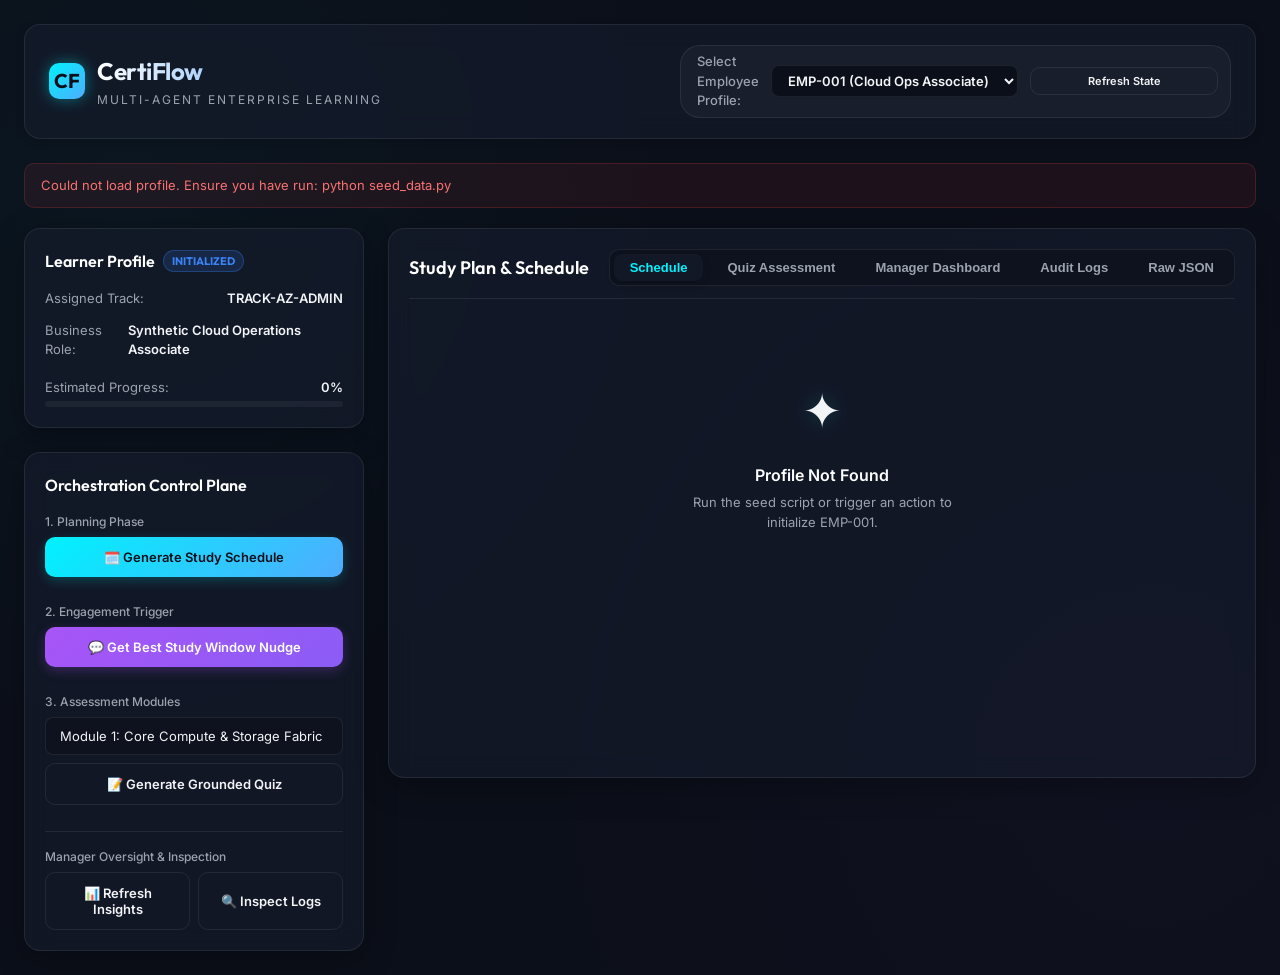
==== commit 653edc16: "Updated Repo" ====
--- a/static/index.html
+++ b/static/index.html
@@ -23,7 +23,6 @@
       <label for="employeeId">Select Employee Profile:</label>
       <select id="employeeId" onchange="loadEmployeeInfo()">
         <option value="EMP-001">EMP-001 (Cloud Ops Associate)</option>
-        <option value="EMP-002">EMP-002 (Custom Demo Profile)</option>
       </select>
       <button class="btn btn-outline" style="padding: 6px 12px; font-size:11px;" onclick="loadEmployeeInfo()">Refresh
         State</button>
@@ -787,4 +786,4 @@
   </script>
 </body>
 
-</html>+</html>
